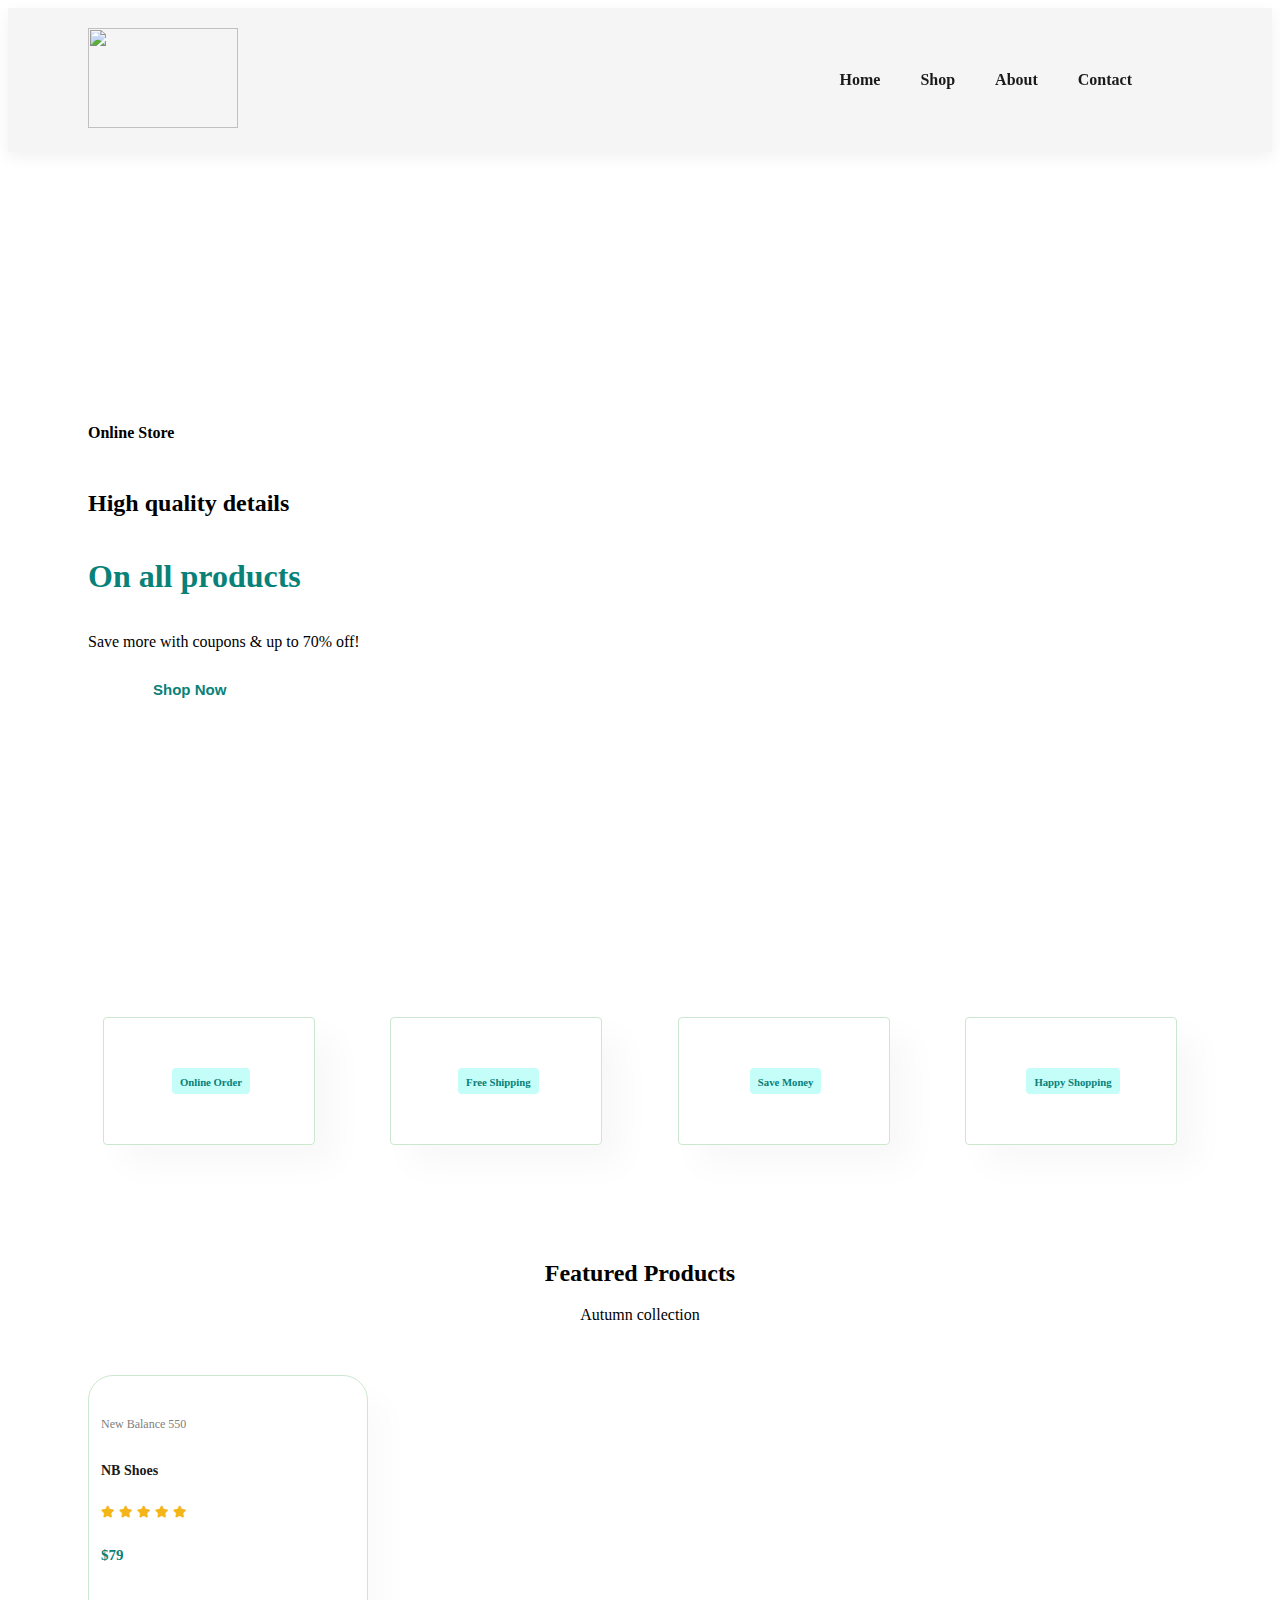
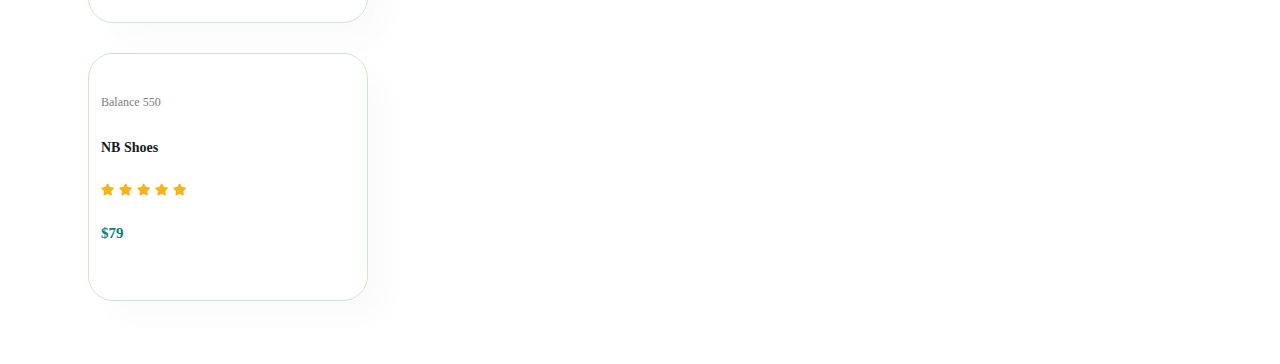
==== index.html @ 051b4178 "Add files via upload" ====
<!DOCTYPE html>
<html lang="en">
<head>
    <meta charset="UTF-8">
    <meta http-equiv="X-UA-Compatible" content="IE=edge">
    <meta name="viewport" content="width=device-width, initial-scale=1.0">
    <title>Haku's Store</title>
    <link rel="stylesheet" href="https://use.fontawesome.com/releases/v5.15.4/css/all.css" />

    <link rel="stylesheet" href="style.css" />
    
</head>

<body>
    <section id="header">
        <a href="#"><img src="logo.png" width="150" height="100" class="logo" alt=""></a>
        <div>
<ul id="navbar">
    <li><a class="active" href="index.html">Home</a></li>
    <li><a href="shop.html">Shop</a></li>
    <li><a href="about.html">About</a></li>
    <li><a href="contact.html">Contact</a></li>
    <li><a href="cart.html"><i class="fa-solid fa-bag-shopping"></i></a></li>
</ul>
        </div>
    </section>

    <section id="hero">
        <h4>Online Store</h4>
        <h2>High quality details</h2>
        <h1>On all products</h1>
        <p>Save more with coupons & up to 70% off!</p>
        <button>Shop Now</button>
    </section>

    <section id="feature" class="section-p1">
        <div class="fe-box">
            <img src="/f1.png" alt="">
            <h6>Online Order</h6>
        </div>
        <div class="fe-box">
            <img src="/f2.png" alt="">
            <h6>Free Shipping</h6>
        </div>
        <div class="fe-box">
            <img src="/f3.png" alt="">
            <h6>Save Money</h6>
        </div>
        <div class="fe-box">
            <img src="/f5.png" alt="">
            <h6>Happy Shopping</h6>
        </div>
        
    </section>

    <section id="product1" class="section-p1">
        <h2>Featured Products</h2>
        <p>Autumn collection</p>
        <div class="pro-container">
        <div class="pro">
            <img src="col1.jpg" alt="">
            <div class="des">
                <span>New Balance 550</span>
                <h5>NB Shoes</h5>
                <div class="star">
                    <i class="fas fa-star"></i>
                    <i class="fas fa-star"></i>
                    <i class="fas fa-star"></i>
                    <i class="fas fa-star"></i>
                    <i class="fas fa-star"></i>
                </div>
                <h4>$79</h4>
            </div>
            <a href="#"><i class="fal fa-shopping-cart cart"></i></a>

        </div>
        </div>
        <div class="pro">
            <img src="col2.jpg" alt="">
            <div class="des">
                <span>Balance 550</span>
                <h5>NB Shoes</h5>
                <div class="star">
                    <i class="fas fa-star"></i>
                    <i class="fas fa-star"></i>
                    <i class="fas fa-star"></i>
                    <i class="fas fa-star"></i>
                    <i class="fas fa-star"></i>
                </div>
                <h4>$79</h4>
            </div>
            <a href="#"><i class="fal fa-shopping-cart cart"></i></a>

        </div>
        </div>

        
    
    </section>
</body>
</html>
---- style.css ----
#header{
    display: flex;
    align-items: center;
    justify-content: space-between;
    padding: 20px 80px;
    background: whitesmoke;
    box-shadow: 0 5px 15px rgba(0,0,0,0.06);
    z-index: 999;
    position: sticky;
    top: 0;
    left: 0;
}

#navbar{
    display: flex;
    align-items: center;
    justify-content: center;
}
#navbar li{
    list-style: none;
    padding: 0 20px;
    position: relative;
}
#navbar li a{
    text-decoration: none;
    font-size: 16px;
    font-weight: 600;
    color:#1a1a1a;
    transition: 0.3s ease;
}
#navbar li a:hover,
#navbar li a:active {
    color: #088178;
}
#navbar li a:active::after,
#navbar li a:hover::after {
    content: "";
    width: 30%;
    height: 2px;
    background: #088178;
    position: absolute;
    bottom: -4px;
    left: 20px;
}
/* Home Page */
#hero {
    background-image: url(hero4.png);
    height: 90vh;
    width: 100%;
    background-size: cover;
    background-position: top 25% right 0;
    padding: 0 80px;
    display: flex;
    flex-direction: column;
    align-items: flex-start;
    justify-content: center;
}
#hero h4{
    padding-bottom: 7px;
}
#hero h1{
    color:#088178;
}
#hero button{
    background-image: url(button.png);
    background-color: transparent;
    color: #088178;
    border: 0;
    padding: 14px 80px 14px 65px;
    background-repeat: no-repeat;
    cursor: pointer;
    font-weight: 700;
    font-size: 15px;
}
.section-p1 {
    padding: 40px 80px;
}
#feature{
    display: flex;
    align-items: center;
    justify-content: space-between;
   flex-wrap: wrap; 
}


#feature .fe-box{
    width: 180px;
    text-align: center;
    padding: 25px 15px;
    box-shadow: 20px 20px 34px rgba(0,0,0,0.03);
    border: 1px solid #cce7d0;
    border-radius: 4px;
    margin:15px;
}
#feature .fe-box:hover{
box-shadow: 10px 10px 54px rgba(70, 62, 221, 0.1);
}
#feature .fe-box img{
    width: 100%;
    margin-bottom: 10px;
}
#feature .fe-box h6{
    display: inline-block;
    padding: 9px 8px 6px 8px;
    line-height: 1;
    border-radius: 4px;
    color: #088178;
    background-color: rgb(197, 253, 249);
}
#product1{
    text-align: center;

}
#product1 .pro-container{
    display: flex;
    justify-content: space-between;
    padding-top: 20px;
}
#product1 .pro{ 
    width: 23%;
    min-width: 250px;
    padding: 10px 12px;
    border: 1px solid #cce7d0;
    border-radius: 25px;
    cursor: pointer;
    box-shadow: 20px 20px 30px rgba(0, 0, 0, 0.02);
    margin: 15px 0;
    transition: 0.02s ease;
    position: relative;
}
#product1 .pro:hover{
    box-shadow: 20px 20px 30px rgba(0, 0, 0, 0.02);
}

#product1 .pro img{
    width: 100%;
    border-radius: 20px;
}
#product1 .pro .des{
    text-align: start;
    padding: 10px 0;
}
#product1 .pro .des span{
    color: grey;
    font-size: 12px;
}
#product1 .pro .des h5{
    padding-top: 7px;
    color: #1a1a1a;
    font-size: 14px;
}
#product1 .pro .des i{
    font-size: 12px;
    color: rgb(243, 181, 25);
}
#product1 .pro .des h4{
    padding-top: 7px;
    font-size: 15px;
    font-weight: 700;
    color: #088178;
}
#product1 .pro .des .cart{
    width: 40px;
    height: 40px;
    line-height: 40px;
    border-radius: 50%;
    background-color: #e8f6ea;
    font-weight: 500;
    color: #088178;
    border: 1px solid #cce7d0;
    position: absolute;
    bottom: 20px;
    right: 10px;

}
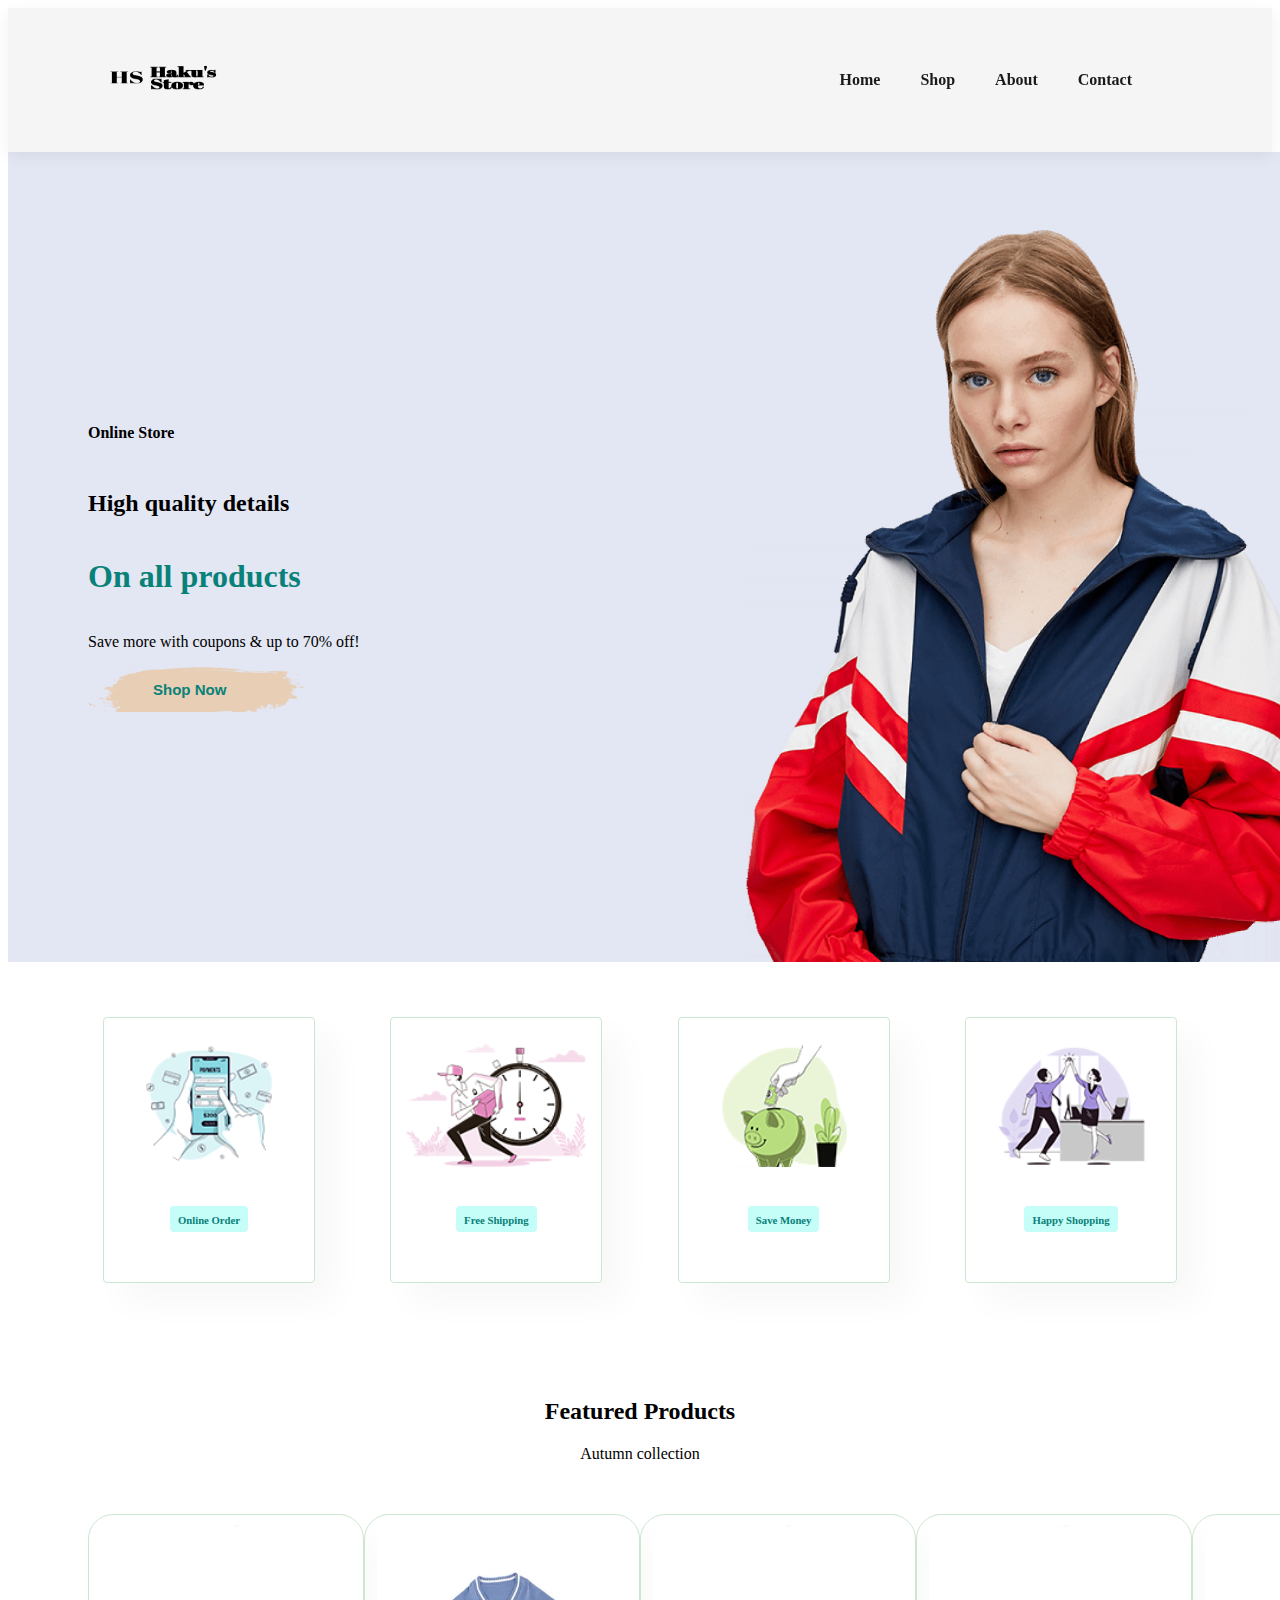
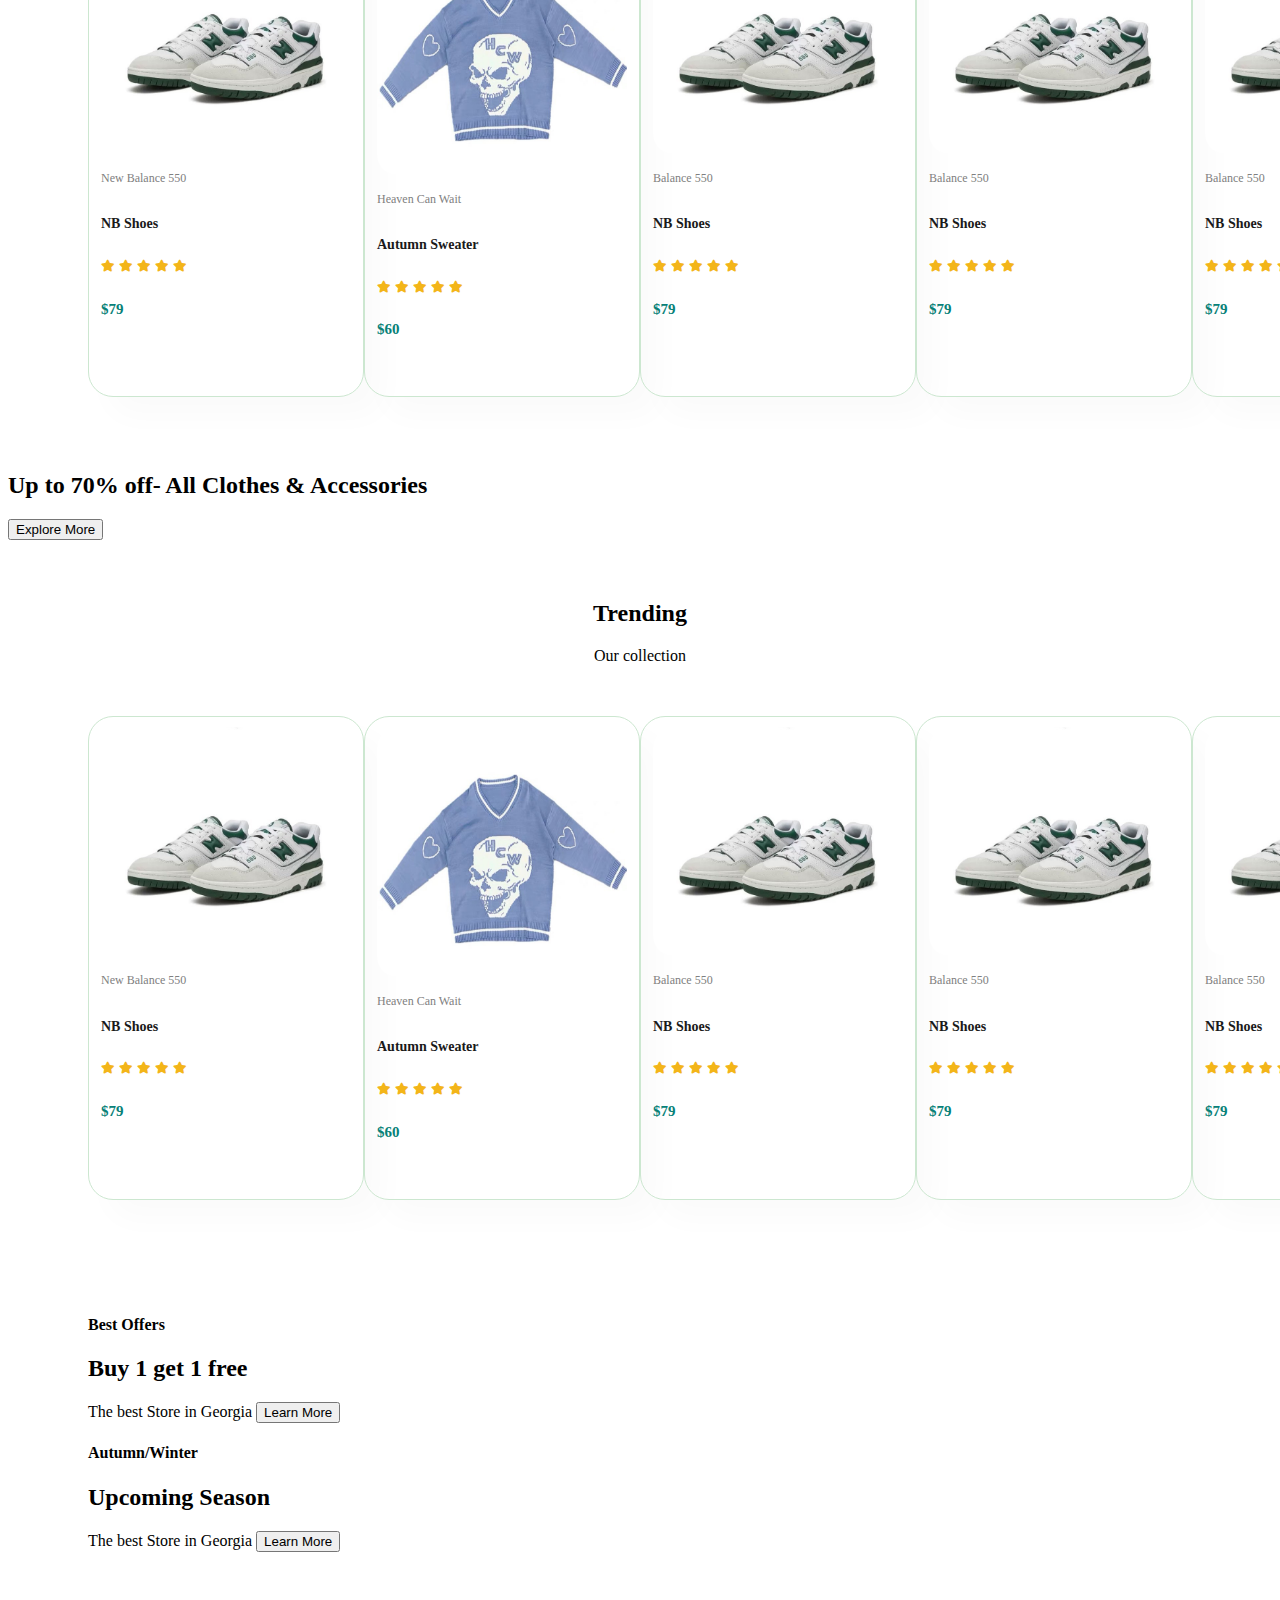
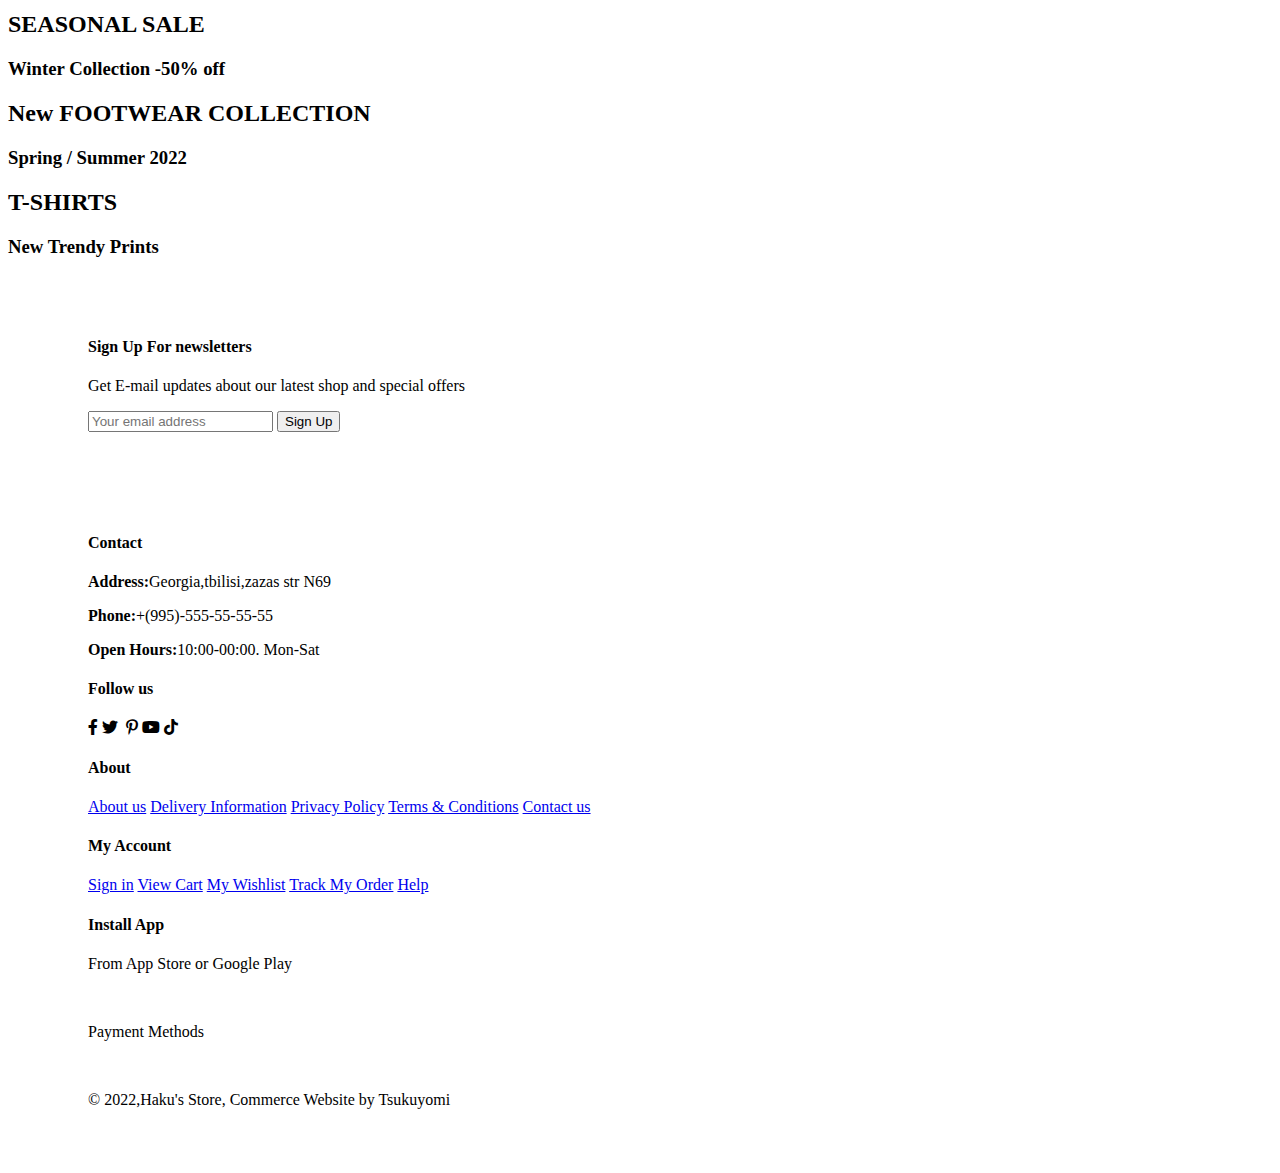
==== commit 73cae052: "Update index.html" ====
--- a/index.html
+++ b/index.html
@@ -72,30 +72,492 @@
                 <h4>$79</h4>
             </div>
             <a href="#"><i class="fal fa-shopping-cart cart"></i></a>
-
-        </div>
-        </div>
+        </div>
+        
         <div class="pro">
             <img src="col2.jpg" alt="">
             <div class="des">
-                <span>Balance 550</span>
-                <h5>NB Shoes</h5>
-                <div class="star">
-                    <i class="fas fa-star"></i>
-                    <i class="fas fa-star"></i>
-                    <i class="fas fa-star"></i>
-                    <i class="fas fa-star"></i>
-                    <i class="fas fa-star"></i>
-                </div>
-                <h4>$79</h4>
-            </div>
-            <a href="#"><i class="fal fa-shopping-cart cart"></i></a>
-
-        </div>
-        </div>
-
+                <span>Heaven Can Wait</span>
+                <h5>Autumn Sweater</h5>
+                <div class="star">
+                    <i class="fas fa-star"></i>
+                    <i class="fas fa-star"></i>
+                    <i class="fas fa-star"></i>
+                    <i class="fas fa-star"></i>
+                    <i class="fas fa-star"></i>
+                </div>
+                <h4>$60</h4>
+            </div>
+            <a href="#"><i class="fal fa-shopping-cart cart"></i></a>
+        </div>
+        <div class="pro">
+            <img src="col1.jpg" alt="">
+            <div class="des">
+                <span>Balance 550</span>
+                <h5>NB Shoes</h5>
+                <div class="star">
+                    <i class="fas fa-star"></i>
+                    <i class="fas fa-star"></i>
+                    <i class="fas fa-star"></i>
+                    <i class="fas fa-star"></i>
+                    <i class="fas fa-star"></i>
+                </div>
+                <h4>$79</h4>
+            </div>
+            <a href="#"><i class="fal fa-shopping-cart cart"></i></a>
+        </div>
+        <div class="pro">
+            <img src="col1.jpg" alt="">
+            <div class="des">
+                <span>Balance 550</span>
+                <h5>NB Shoes</h5>
+                <div class="star">
+                    <i class="fas fa-star"></i>
+                    <i class="fas fa-star"></i>
+                    <i class="fas fa-star"></i>
+                    <i class="fas fa-star"></i>
+                    <i class="fas fa-star"></i>
+                </div>
+                <h4>$79</h4>
+            </div>
+            <a href="#"><i class="fal fa-shopping-cart cart"></i></a>
+        </div>
+        <div class="pro">
+            <img src="col1.jpg" alt="">
+            <div class="des">
+                <span>Balance 550</span>
+                <h5>NB Shoes</h5>
+                <div class="star">
+                    <i class="fas fa-star"></i>
+                    <i class="fas fa-star"></i>
+                    <i class="fas fa-star"></i>
+                    <i class="fas fa-star"></i>
+                    <i class="fas fa-star"></i>
+                </div>
+                <h4>$79</h4>
+            </div>
+            <a href="#"><i class="fal fa-shopping-cart cart"></i></a>
+        </div>
+        <div class="pro">
+            <img src="col1.jpg" alt="">
+            <div class="des">
+                <span>Balance 550</span>
+                <h5>NB Shoes</h5>
+                <div class="star">
+                    <i class="fas fa-star"></i>
+                    <i class="fas fa-star"></i>
+                    <i class="fas fa-star"></i>
+                    <i class="fas fa-star"></i>
+                    <i class="fas fa-star"></i>
+                </div>
+                <h4>$79</h4>
+            </div>
+            <a href="#"><i class="fal fa-shopping-cart cart"></i></a>
+        </div>
+        <div class="pro">
+            <img src="col1.jpg" alt="">
+            <div class="des">
+                <span>Balance 550</span>
+                <h5>NB Shoes</h5>
+                <div class="star">
+                    <i class="fas fa-star"></i>
+                    <i class="fas fa-star"></i>
+                    <i class="fas fa-star"></i>
+                    <i class="fas fa-star"></i>
+                    <i class="fas fa-star"></i>
+                </div>
+                <h4>$79</h4>
+            </div>
+            <a href="#"><i class="fal fa-shopping-cart cart"></i></a>
+        </div>
+        <div class="pro">
+            <img src="col1.jpg" alt="">
+            <div class="des">
+                <span>Balance 550</span>
+                <h5>NB Shoes</h5>
+                <div class="star">
+                    <i class="fas fa-star"></i>
+                    <i class="fas fa-star"></i>
+                    <i class="fas fa-star"></i>
+                    <i class="fas fa-star"></i>
+                    <i class="fas fa-star"></i>
+                </div>
+                <h4>$79</h4>
+            </div>
+            <a href="#"><i class="fal fa-shopping-cart cart"></i></a>
+        </div>
+        <div class="pro">
+            <img src="col1.jpg" alt="">
+            <div class="des">
+                <span>Balance 550</span>
+                <h5>NB Shoes</h5>
+                <div class="star">
+                    <i class="fas fa-star"></i>
+                    <i class="fas fa-star"></i>
+                    <i class="fas fa-star"></i>
+                    <i class="fas fa-star"></i>
+                    <i class="fas fa-star"></i>
+                </div>
+                <h4>$79</h4>
+            </div>
+            <a href="#"><i class="fal fa-shopping-cart cart"></i></a>
+        </div>
+        <div class="pro">
+            <img src="col1.jpg" alt="">
+            <div class="des">
+                <span>Balance 550</span>
+                <h5>NB Shoes</h5>
+                <div class="star">
+                    <i class="fas fa-star"></i>
+                    <i class="fas fa-star"></i>
+                    <i class="fas fa-star"></i>
+                    <i class="fas fa-star"></i>
+                    <i class="fas fa-star"></i>
+                </div>
+                <h4>$79</h4>
+            </div>
+            <a href="#"><i class="fal fa-shopping-cart cart"></i></a>
+        </div>
+        <div class="pro">
+            <img src="col1.jpg" alt="">
+            <div class="des">
+                <span>Balance 550</span>
+                <h5>NB Shoes</h5>
+                <div class="star">
+                    <i class="fas fa-star"></i>
+                    <i class="fas fa-star"></i>
+                    <i class="fas fa-star"></i>
+                    <i class="fas fa-star"></i>
+                    <i class="fas fa-star"></i>
+                </div>
+                <h4>$79</h4>
+            </div>
+            <a href="#"><i class="fal fa-shopping-cart cart"></i></a>
+        </div>
+        <div class="pro">
+            <img src="col1.jpg" alt="">
+            <div class="des">
+                <span>Balance 550</span>
+                <h5>NB Shoes</h5>
+                <div class="star">
+                    <i class="fas fa-star"></i>
+                    <i class="fas fa-star"></i>
+                    <i class="fas fa-star"></i>
+                    <i class="fas fa-star"></i>
+                    <i class="fas fa-star"></i>
+                </div>
+                <h4>$79</h4>
+            </div>
+            <a href="#"><i class="fal fa-shopping-cart cart"></i></a>
+        </div>
         
+        </div>
+    </section>
+<section id="banner" class="section-m1">
+
+    <h2>Up to <span>70% off</span>- All Clothes & Accessories</h2>
+    <button class="normal">Explore More</button>
+
+</section>
+
+<section id="product1" class="section-p1">
+    <h2>Trending</h2>
+    <p>Our collection</p>
+    <div class="pro-container">
+    <div class="pro">
+        <img src="col1.jpg" alt="">
+        <div class="des">
+            <span>New Balance 550</span>
+            <h5>NB Shoes</h5>
+            <div class="star">
+                <i class="fas fa-star"></i>
+                <i class="fas fa-star"></i>
+                <i class="fas fa-star"></i>
+                <i class="fas fa-star"></i>
+                <i class="fas fa-star"></i>
+            </div>
+            <h4>$79</h4>
+        </div>
+        <a href="#"><i class="fal fa-shopping-cart cart"></i></a>
+    </div>
     
-    </section>
+    <div class="pro">
+        <img src="col2.jpg" alt="">
+        <div class="des">
+            <span>Heaven Can Wait</span>
+            <h5>Autumn Sweater</h5>
+            <div class="star">
+                <i class="fas fa-star"></i>
+                <i class="fas fa-star"></i>
+                <i class="fas fa-star"></i>
+                <i class="fas fa-star"></i>
+                <i class="fas fa-star"></i>
+            </div>
+            <h4>$60</h4>
+        </div>
+        <a href="#"><i class="fal fa-shopping-cart cart"></i></a>
+    </div>
+    <div class="pro">
+        <img src="col1.jpg" alt="">
+        <div class="des">
+            <span>Balance 550</span>
+            <h5>NB Shoes</h5>
+            <div class="star">
+                <i class="fas fa-star"></i>
+                <i class="fas fa-star"></i>
+                <i class="fas fa-star"></i>
+                <i class="fas fa-star"></i>
+                <i class="fas fa-star"></i>
+            </div>
+            <h4>$79</h4>
+        </div>
+        <a href="#"><i class="fal fa-shopping-cart cart"></i></a>
+    </div>
+    <div class="pro">
+        <img src="col1.jpg" alt="">
+        <div class="des">
+            <span>Balance 550</span>
+            <h5>NB Shoes</h5>
+            <div class="star">
+                <i class="fas fa-star"></i>
+                <i class="fas fa-star"></i>
+                <i class="fas fa-star"></i>
+                <i class="fas fa-star"></i>
+                <i class="fas fa-star"></i>
+            </div>
+            <h4>$79</h4>
+        </div>
+        <a href="#"><i class="fal fa-shopping-cart cart"></i></a>
+    </div>
+    <div class="pro">
+        <img src="col1.jpg" alt="">
+        <div class="des">
+            <span>Balance 550</span>
+            <h5>NB Shoes</h5>
+            <div class="star">
+                <i class="fas fa-star"></i>
+                <i class="fas fa-star"></i>
+                <i class="fas fa-star"></i>
+                <i class="fas fa-star"></i>
+                <i class="fas fa-star"></i>
+            </div>
+            <h4>$79</h4>
+        </div>
+        <a href="#"><i class="fal fa-shopping-cart cart"></i></a>
+    </div>
+    <div class="pro">
+        <img src="col1.jpg" alt="">
+        <div class="des">
+            <span>Balance 550</span>
+            <h5>NB Shoes</h5>
+            <div class="star">
+                <i class="fas fa-star"></i>
+                <i class="fas fa-star"></i>
+                <i class="fas fa-star"></i>
+                <i class="fas fa-star"></i>
+                <i class="fas fa-star"></i>
+            </div>
+            <h4>$79</h4>
+        </div>
+        <a href="#"><i class="fal fa-shopping-cart cart"></i></a>
+    </div>
+    <div class="pro">
+        <img src="col1.jpg" alt="">
+        <div class="des">
+            <span>Balance 550</span>
+            <h5>NB Shoes</h5>
+            <div class="star">
+                <i class="fas fa-star"></i>
+                <i class="fas fa-star"></i>
+                <i class="fas fa-star"></i>
+                <i class="fas fa-star"></i>
+                <i class="fas fa-star"></i>
+            </div>
+            <h4>$79</h4>
+        </div>
+        <a href="#"><i class="fal fa-shopping-cart cart"></i></a>
+    </div>
+    <div class="pro">
+        <img src="col1.jpg" alt="">
+        <div class="des">
+            <span>Balance 550</span>
+            <h5>NB Shoes</h5>
+            <div class="star">
+                <i class="fas fa-star"></i>
+                <i class="fas fa-star"></i>
+                <i class="fas fa-star"></i>
+                <i class="fas fa-star"></i>
+                <i class="fas fa-star"></i>
+            </div>
+            <h4>$79</h4>
+        </div>
+        <a href="#"><i class="fal fa-shopping-cart cart"></i></a>
+    </div>
+    <div class="pro">
+        <img src="col1.jpg" alt="">
+        <div class="des">
+            <span>Balance 550</span>
+            <h5>NB Shoes</h5>
+            <div class="star">
+                <i class="fas fa-star"></i>
+                <i class="fas fa-star"></i>
+                <i class="fas fa-star"></i>
+                <i class="fas fa-star"></i>
+                <i class="fas fa-star"></i>
+            </div>
+            <h4>$79</h4>
+        </div>
+        <a href="#"><i class="fal fa-shopping-cart cart"></i></a>
+    </div>
+    <div class="pro">
+        <img src="col1.jpg" alt="">
+        <div class="des">
+            <span>Balance 550</span>
+            <h5>NB Shoes</h5>
+            <div class="star">
+                <i class="fas fa-star"></i>
+                <i class="fas fa-star"></i>
+                <i class="fas fa-star"></i>
+                <i class="fas fa-star"></i>
+                <i class="fas fa-star"></i>
+            </div>
+            <h4>$79</h4>
+        </div>
+        <a href="#"><i class="fal fa-shopping-cart cart"></i></a>
+    </div>
+    <div class="pro">
+        <img src="col1.jpg" alt="">
+        <div class="des">
+            <span>Balance 550</span>
+            <h5>NB Shoes</h5>
+            <div class="star">
+                <i class="fas fa-star"></i>
+                <i class="fas fa-star"></i>
+                <i class="fas fa-star"></i>
+                <i class="fas fa-star"></i>
+                <i class="fas fa-star"></i>
+            </div>
+            <h4>$79</h4>
+        </div>
+        <a href="#"><i class="fal fa-shopping-cart cart"></i></a>
+    </div>
+    <div class="pro">
+        <img src="col1.jpg" alt="">
+        <div class="des">
+            <span>Balance 550</span>
+            <h5>NB Shoes</h5>
+            <div class="star">
+                <i class="fas fa-star"></i>
+                <i class="fas fa-star"></i>
+                <i class="fas fa-star"></i>
+                <i class="fas fa-star"></i>
+                <i class="fas fa-star"></i>
+            </div>
+            <h4>$79</h4>
+        </div>
+        <a href="#"><i class="fal fa-shopping-cart cart"></i></a>
+    </div>
+    
+    </div>
+</section>
+
+<section id="sm-banner" class="section-p1">
+   <div class="banner-box">
+    <h4>Best Offers</h4>
+    <h2>Buy 1 get 1 free</h2>
+    <span>The best Store in Georgia</span>
+    <button class="white">Learn More</button>
+   </div>
+   <div class="banner-box banner-box2">
+    <h4>Autumn/Winter</h4>
+    <h2>Upcoming Season</h2>
+    <span>The best Store in Georgia</span>
+    <button class="white">Learn More</button>
+   </div>
+</section>
+
+
+<section id="banner3">
+    <div class="banner-box">
+        <h2>SEASONAL SALE</h2>
+        <h3>Winter Collection -50% off</h3>
+       </div>
+       <div class="banner-box banner-box2">
+        <h2>New FOOTWEAR COLLECTION</h2>
+        <h3>Spring / Summer 2022</h3>
+       </div>
+       <div class="banner-box banner-box3">
+        <h2>T-SHIRTS</h2>
+        <h3>New Trendy Prints</h3>
+       </div>
+</section>
+
+<section id="newsletter" class="section-p1 section-m1">
+<div class="newstext">
+    <h4>Sign Up For newsletters</h4>
+    <p>Get E-mail updates about our latest shop and <span>special offers</span></p>
+</div>
+<div class="form">
+    <input type="text" placeholder="Your email address">
+    <button class="normal">Sign Up</button>
+
+</div>
+
+</section>
+
+<footer class="section-p1">
+    <div class="col">
+        <h4>Contact</h4>
+        <p><strong>Address:</strong>Georgia,tbilisi,zazas str N69</p>
+        <p><strong>Phone:</strong>+(995)-555-55-55-55</p>    
+        <p><strong>Open Hours:</strong>10:00-00:00. Mon-Sat</p>
+        <div class="follow">
+            <h4>Follow us</h4>
+            <div class="icon">
+                <i class="fab fa-facebook-f"></i>
+                <i class="fab fa-twitter"></i>
+                <i class="fab fa-insgaram"></i>
+                <i class="fab fa-pinterest-p"></i>
+                <i class="fab fa-youtube"></i>
+                <i class="fab fa-tiktok"></i>
+            </div>
+        </div>
+    </div>
+    <div class="col">
+        <h4>About</h4>
+        <a href="#">About us</a> 
+        <a href="#">Delivery Information</a>
+        <a href="#">Privacy Policy</a> 
+        <a href="#">Terms & Conditions</a> 
+        <a href="#">Contact us</a> 
+    </div>
+
+    <div class="col">
+        <h4>My Account</h4>
+        <a href="#">Sign in</a> 
+        <a href="#">View Cart</a>
+        <a href="#">My Wishlist</a> 
+        <a href="#">Track My Order</a> 
+        <a href="#">Help</a> 
+    </div>
+
+    <div class="col install">
+        <h4>Install App</h4>
+        <p>From App Store or Google Play</p>
+        <div class="row">
+            <img src="/pay/app.jpg" alt="">
+            <img src="/pay/play.jpg" alt="">
+        </div>
+        <p>Payment Methods</p>
+        <img src="/pay/pay.png" alt="">
+    </div>
+
+    <div class="copyright">
+    <p>&copy; 2022,Haku's Store, Commerce Website by Tsukuyomi</p>
+    </div>
+</footer>
+
+   <script src="script.js"></script>
 </body>
-</html>+
+</html>
